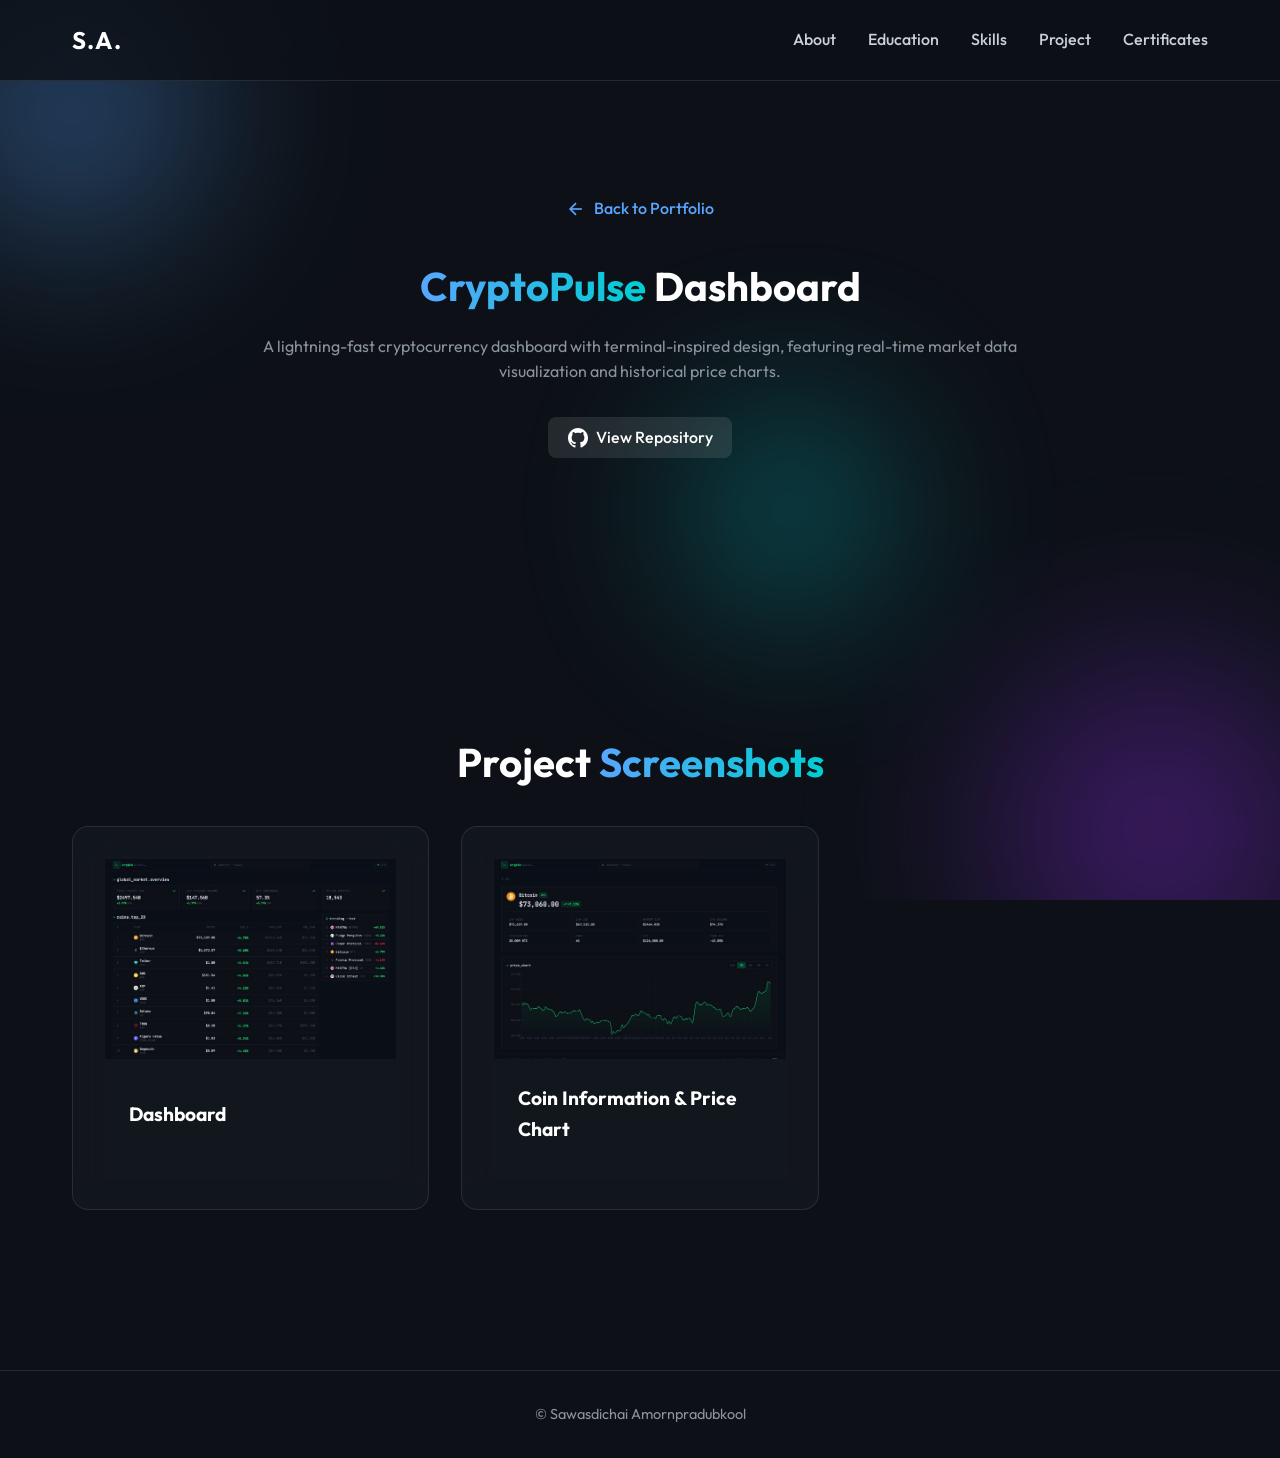
==== crypto-project.html @ 39dcac34 "Fixing and align" ====
<!DOCTYPE html>
<html lang="en">

<head>
    <meta charset="UTF-8">
    <meta name="viewport" content="width=device-width, initial-scale=1.0">
    <title>CryptoPulse | Sawasdichai Amornpradubkool</title>
    <meta name="description" content="Detailed view of the CryptoPulse cryptocurrency dashboard project.">
    <link rel="preconnect" href="https://fonts.googleapis.com">
    <link rel="preconnect" href="https://fonts.gstatic.com" crossorigin>
    <link href="https://fonts.googleapis.com/css2?family=Outfit:wght@300;400;500;600;700&display=swap" rel="stylesheet">
    <link rel="stylesheet" href="styles.css">
    <style>
        .project-header {
            margin-top: 100px;
            text-align: center;
        }

        .back-link {
            display: inline-flex;
            align-items: center;
            gap: 0.5rem;
            color: var(--primary);
            text-decoration: none;
            font-weight: 500;
            margin-bottom: 2rem;
            transition: color 0.3s;
        }

        .back-link:hover {
            color: var(--text-bright);
        }

        .gallery-card {
            cursor: pointer;
        }
    </style>
</head>

<body>

    <!-- Navigation Bar -->
    <nav class="navbar">
        <div class="container nav-container">
            <a href="index.html" class="nav-logo">S.A.</a>
            <ul class="nav-links">
                <li><a href="index.html#about">About</a></li>
                <li><a href="index.html#education">Education</a></li>
                <li><a href="index.html#skills">Skills</a></li>
                <li><a href="index.html#project">Project</a></li>
                <li><a href="index.html#gallery">Certificates</a></li>
            </ul>
        </div>
    </nav>

    <!-- Dynamic Background -->
    <div class="bg-shapes">
        <div class="shape shape-1"></div>
        <div class="shape shape-2"></div>
        <div class="shape shape-3"></div>
    </div>

    <main>
        <section class="section project-header">
            <div class="container">
                <a href="index.html#project" class="back-link">
                    <svg width="20" height="20" viewBox="0 0 24 24" fill="none" stroke="currentColor" stroke-width="2">
                        <path d="M19 12H5"></path>
                        <polyline points="12 19 5 12 12 5"></polyline>
                    </svg>
                    Back to Portfolio
                </a>
                <h1 class="section-title reveal" style="margin-bottom: 1rem;"><span
                        class="highlight">CryptoPulse</span> Dashboard</h1>
                <p class="subtitle" style="color: var(--secondary); max-width: 800px; margin: 0 auto 2rem;">
                    A lightning-fast cryptocurrency dashboard with terminal-inspired design, featuring real-time market
                    data visualization and historical price charts.
                </p>
                <div style="margin-bottom: 3rem;">
                    <a href="https://github.com/sawasdichai123/Dashboard-Crypto" target="_blank" class="github-link"
                        style="display: inline-flex; align-items: center; gap: 0.5rem; color: var(--text-bright); text-decoration: none; padding: 0.5rem 1.2rem; background: rgba(255, 255, 255, 0.1); border-radius: 8px; font-weight: 500;">
                        <svg width="20" height="20" viewBox="0 0 24 24" fill="currentColor">
                            <path
                                d="M12 0c-6.626 0-12 5.373-12 12 0 5.302 3.438 9.8 8.207 11.387.599.111.793-.261.793-.577v-2.234c-3.338.726-4.033-1.416-4.033-1.416-.546-1.387-1.333-1.756-1.333-1.756-1.089-.745.083-.729.083-.729 1.205.084 1.839 1.237 1.839 1.237 1.07 1.834 2.807 1.304 3.492.997.107-.775.418-1.305.762-1.604-2.665-.305-5.467-1.334-5.467-5.931 0-1.311.469-2.381 1.236-3.221-.124-.303-.535-1.524.117-3.176 0 0 1.008-.322 3.301 1.23.957-.266 1.983-.399 3.003-.404 1.02.005 2.047.138 3.006.404 2.291-1.552 3.297-1.23 3.297-1.23.653 1.653.242 2.874.118 3.176.77.84 1.235 1.911 1.235 3.221 0 4.609-2.807 5.624-5.479 5.921.43.372.823 1.102.823 2.222v3.293c0 .319.192.694.801.576 4.765-1.589 8.199-6.086 8.199-11.386 0-6.627-5.373-12-12-12z" />
                        </svg>
                        View Repository
                    </a>
                </div>
            </div>
        </section>

        <section class="section pt-0">
            <div class="container gallery-container">
                <h2 class="section-title reveal" style="margin-bottom: 2rem;">Project <span
                        class="highlight">Screenshots</span></h2>
                <div class="grid">

                    <div class="card gallery-card reveal delay-1"
                        onclick="openLightbox('assets/projects/CryptoPlus/CryptoPlus Dashboard.jpg', 'Dashboard')">
                        <div class="card-image-wrapper">
                            <img loading="lazy" src="assets/projects/CryptoPlus/CryptoPlus Dashboard.jpg"
                                alt="Dashboard">
                        </div>
                        <div class="card-content">
                            <h3>Dashboard</h3>
                        </div>
                    </div>

                    <div class="card gallery-card reveal delay-2"
                        onclick="openLightbox('assets/projects/CryptoPlus/CryptoPlus Information price.jpg', 'Coin Information')">
                        <div class="card-image-wrapper">
                            <img loading="lazy" src="assets/projects/CryptoPlus/CryptoPlus Information price.jpg"
                                alt="Coin Information">
                        </div>
                        <div class="card-content">
                            <h3>Coin Information & Price Chart</h3>
                        </div>
                    </div>

                </div>
            </div>
        </section>
    </main>

    <footer class="footer">
        <p>&copy; Sawasdichai Amornpradubkool</p>
    </footer>

    <!-- Lightbox Modal -->
    <div id="lightbox" class="lightbox">
        <span class="close-btn" onclick="closeLightbox()">&times;</span>
        <div class="lightbox-content-wrapper">
            <img class="lightbox-img" id="lightbox-img" src="" alt="Full Screen Screenshot">
            <h3 id="lightbox-caption"></h3>
        </div>
    </div>

    <script src="script.js"></script>
</body>

</html>
---- styles.css ----
/* Base & Typography */
:root {
    --bg-color: #0d1117;
    --surface-color: rgba(22, 27, 34, 0.6);
    --surface-hover: rgba(33, 38, 45, 0.8);
    --primary: #58a6ff;
    --primary-glow: rgba(88, 166, 255, 0.4);
    --secondary: #8b949e;
    --text-main: #c9d1d9;
    --text-bright: #ffffff;
    --font-main: 'Outfit', sans-serif;

    --card-border: rgba(255, 255, 255, 0.1);
    --glass-blur: blur(16px);
}

* {
    margin: 0;
    padding: 0;
    box-sizing: border-box;
}

html {
    scroll-behavior: smooth;
    scroll-padding-top: 80px;
    /* For fixed navbar */
}

body {
    background-color: var(--bg-color);
    color: var(--text-main);
    font-family: var(--font-main);
    line-height: 1.6;
    overflow-x: hidden;
    position: relative;
}

/* Background Animated Shapes */
.bg-shapes {
    position: fixed;
    top: 0;
    left: 0;
    width: 100vw;
    height: 100vh;
    z-index: -1;
    overflow: hidden;
    pointer-events: none;
}

.shape {
    position: absolute;
    filter: blur(80px);
    opacity: 0.5;
    border-radius: 50%;
    animation: float 20s infinite alternate linear;
}

.shape-1 {
    width: 400px;
    height: 400px;
    background: radial-gradient(circle, #58a6ff, transparent 70%);
    top: -10%;
    left: -10%;
    animation-duration: 25s;
}

.shape-2 {
    width: 500px;
    height: 500px;
    background: radial-gradient(circle, #8a2be2, transparent 70%);
    bottom: -20%;
    right: -10%;
    animation-duration: 30s;
}

.shape-3 {
    width: 300px;
    height: 300px;
    background: radial-gradient(circle, #00ced1, transparent 70%);
    top: 40%;
    left: 50%;
    animation-duration: 20s;
}

@keyframes float {
    0% {
        transform: translate(0, 0) scale(1);
    }

    33% {
        transform: translate(30px, -50px) scale(1.1);
    }

    66% {
        transform: translate(-20px, 20px) scale(0.9);
    }

    100% {
        transform: translate(0, 0) scale(1);
    }
}

/* Navbar */
.navbar {
    position: fixed;
    top: 0;
    width: 100%;
    z-index: 100;
    background: rgba(13, 17, 23, 0.8);
    backdrop-filter: var(--glass-blur);
    border-bottom: 1px solid var(--card-border);
    transition: all 0.3s ease;
}

.nav-container {
    display: flex;
    justify-content: space-between;
    align-items: center;
    height: 80px;
}

.nav-logo {
    color: var(--text-bright);
    font-size: 1.5rem;
    font-weight: 700;
    text-decoration: none;
    letter-spacing: 1px;
}

.nav-links {
    display: flex;
    gap: 2rem;
    list-style: none;
}

.nav-links a {
    color: var(--text-main);
    text-decoration: none;
    font-weight: 500;
    transition: color 0.3s;
}

.nav-links a:hover {
    color: var(--primary);
}

/* Typography & Utils */
h1,
h2,
h3 {
    color: var(--text-bright);
    font-weight: 700;
}

.highlight {
    background: linear-gradient(90deg, #58a6ff, #00ced1);
    -webkit-background-clip: text;
    -webkit-text-fill-color: transparent;
}

.container {
    max-width: 1200px;
    margin: 0 auto;
    padding: 0 2rem;
}

.section {
    padding: 6rem 0;
}

.bg-alt {
    background: rgba(22, 27, 34, 0.3);
    border-top: 1px solid var(--card-border);
    border-bottom: 1px solid var(--card-border);
}

.section-title {
    font-size: 2.5rem;
    text-align: center;
    margin-bottom: 4rem;
}

.btn {
    display: inline-block;
    padding: 0.8rem 2rem;
    border-radius: 30px;
    text-decoration: none;
    font-weight: 600;
    transition: all 0.3s ease;
    cursor: pointer;
    font-size: 1rem;
}

.primary-btn {
    background: var(--surface-color);
    color: var(--text-bright);
    border: 1px solid var(--primary);
    box-shadow: 0 0 15px var(--primary-glow);
    backdrop-filter: var(--glass-blur);
}

.primary-btn:hover {
    background: var(--primary);
    color: #fff;
    box-shadow: 0 0 25px var(--primary-glow);
    transform: translateY(-2px);
}

.card {
    background: var(--surface-color);
    border: 1px solid var(--card-border);
    border-radius: 16px;
    padding: 2rem;
    backdrop-filter: var(--glass-blur);
    transition: all 0.4s cubic-bezier(0.175, 0.885, 0.32, 1.275);
}

.card:hover {
    border-color: rgba(88, 166, 255, 0.5);
    box-shadow: 0 10px 30px rgba(0, 0, 0, 0.5);
}

/* Hero Section */
.hero {
    min-height: 100vh;
    display: flex;
    align-items: center;
    justify-content: center;
    text-align: center;
    padding-top: 80px;
    /* offset navbar */
}

.hero-content {
    display: flex;
    flex-direction: column;
    align-items: center;
    gap: 2rem;
}

.profile-container {
    position: relative;
    width: 220px;
    height: 220px;
    border-radius: 50%;
    z-index: 1;
}

.profile-glow {
    position: absolute;
    inset: -10px;
    border-radius: 50%;
    background: linear-gradient(45deg, #58a6ff, #8a2be2, #00ced1);
    z-index: -1;
    filter: blur(20px);
    opacity: 0.7;
    animation: pulse 4s infinite alternate;
}

.profile-pic {
    width: 100%;
    height: 100%;
    object-fit: cover;
    border-radius: 50%;
    border: 4px solid var(--surface-color);
    background-color: #fff;
}

@keyframes pulse {
    0% {
        transform: scale(0.95);
        opacity: 0.5;
    }

    100% {
        transform: scale(1.05);
        opacity: 0.8;
    }
}

.hero-text h1 {
    font-size: 3.5rem;
    margin-bottom: 0.5rem;
    letter-spacing: -1px;
}

.hero-text .subtitle {
    font-size: 1.5rem;
    color: var(--primary);
    margin-bottom: 1rem;
    font-weight: 500;
}

.contact-info {
    display: flex;
    justify-content: center;
    gap: 2rem;
    margin-bottom: 1.5rem;
}

.contact-item {
    display: flex;
    align-items: center;
    gap: 0.5rem;
    color: var(--secondary);
    font-size: 0.95rem;
}

.hero-text .description {
    font-size: 1.1rem;
    max-width: 800px;
    margin: 0 auto 2rem;
    color: var(--secondary);
}

/* Education Timeline */
.timeline {
    position: relative;
    max-width: 800px;
    margin: 0 auto;
}

.timeline::before {
    content: '';
    position: absolute;
    top: 0;
    bottom: 0;
    left: 20px;
    width: 2px;
    background: var(--card-border);
}

.timeline-item {
    position: relative;
    padding-left: 60px;
    margin-bottom: 3rem;
}

.timeline-item:last-child {
    margin-bottom: 0;
}

.timeline-dot {
    position: absolute;
    left: 11px;
    top: 0;
    width: 20px;
    height: 20px;
    background: var(--bg-color);
    border: 4px solid var(--primary);
    border-radius: 50%;
    box-shadow: 0 0 10px var(--primary-glow);
}

.timeline-date {
    display: inline-block;
    padding: 0.3rem 1rem;
    background: rgba(88, 166, 255, 0.1);
    color: var(--primary);
    border-radius: 20px;
    font-size: 0.85rem;
    font-weight: 600;
    margin-bottom: 1rem;
}

.timeline-content h3 {
    margin-bottom: 0.2rem;
}

.timeline-content .subtitle {
    color: var(--text-main);
    font-weight: 500;
    margin-bottom: 0.5rem;
}

.timeline-content p {
    color: var(--secondary);
    font-size: 0.95rem;
}

.timeline-content .gpa {
    margin-top: 1rem;
    font-weight: 600;
    color: var(--text-bright);
}

/* Skills Section */
.skills-grid {
    display: grid;
    grid-template-columns: repeat(auto-fit, minmax(300px, 1fr));
    gap: 2rem;
}

.skill-category h3 {
    margin-bottom: 1.5rem;
    font-size: 1.3rem;
    border-bottom: 1px solid var(--card-border);
    padding-bottom: 0.5rem;
}

.skill-list {
    display: flex;
    flex-wrap: wrap;
    gap: 0.8rem;
}

.skill-tag {
    padding: 0.4rem 1rem;
    background: rgba(255, 255, 255, 0.05);
    border: 1px solid var(--card-border);
    border-radius: 20px;
    font-size: 0.9rem;
    color: var(--text-main);
    transition: all 0.3s ease;
}

.skill-tag:hover {
    background: rgba(88, 166, 255, 0.2);
    border-color: var(--primary);
    color: #fff;
    transform: translateY(-2px);
}

.highlight-tag {
    border-color: rgba(88, 166, 255, 0.5);
    background: rgba(88, 166, 255, 0.1);
}

.feature-list {
    list-style: none;
    padding-left: 0;
}

.feature-list li {
    position: relative;
    padding-left: 1.5rem;
    margin-bottom: 1rem;
    color: var(--secondary);
    font-size: 0.95rem;
}

.feature-list li::before {
    content: '→';
    position: absolute;
    left: 0;
    top: 0;
    color: var(--primary);
}

/* Projects Section */
.project-container {
    max-width: 900px;
    margin: 0 auto;
    padding: 3rem;
}

.project-content h3 {
    font-size: 2rem;
    margin-bottom: 0.5rem;
}

.project-content .tech-stack {
    color: var(--primary);
    font-weight: 500;
    margin-bottom: 1.5rem;
}

.github-link {
    display: inline-flex;
    align-items: center;
    gap: 0.5rem;
    color: var(--text-bright);
    text-decoration: none;
    padding: 0.5rem 1.2rem;
    background: rgba(255, 255, 255, 0.1);
    border-radius: 8px;
    margin-bottom: 2rem;
    transition: background 0.3s;
}

.github-link:hover {
    background: rgba(255, 255, 255, 0.2);
}

/* Gallery Section (Inherited and fine-tuned) */
.grid {
    display: grid;
    grid-template-columns: repeat(auto-fill, minmax(300px, 1fr));
    gap: 2rem;
}

/* Base card inherited for skills, timeline, projects, but gallery needs specific card padding/hover */
.card {
    background: var(--surface-color);
    border: 1px solid var(--card-border);
    border-radius: 16px;
    overflow: hidden;
    backdrop-filter: var(--glass-blur);
    transition: all 0.4s cubic-bezier(0.175, 0.885, 0.32, 1.275);
    cursor: pointer;
    display: flex;
    flex-direction: column;
}

.card:hover {
    transform: translateY(-10px) scale(1.02);
    border-color: var(--primary);
    box-shadow: 0 15px 30px rgba(0, 0, 0, 0.5), 0 0 20px var(--primary-glow);
}

.card-image-wrapper {
    height: 200px;
    width: 100%;
    overflow: hidden;
    background: var(--bg-color);
    /* Fallback */
    display: flex;
    align-items: center;
    justify-content: center;
}

.card-image-wrapper img {
    width: 100%;
    height: 100%;
    object-fit: cover;
    transition: transform 0.5s ease;
}

.card:hover .card-image-wrapper img {
    transform: scale(1.1);
}

.card-content {
    padding: 1.5rem;
    flex-grow: 1;
    display: flex;
    flex-direction: column;
    justify-content: center;
}

.card-content h3 {
    font-size: 1.2rem;
    margin-bottom: 0.5rem;
    color: var(--text-bright);
}

.card-content p {
    font-size: 0.9rem;
    color: var(--secondary);
}

/* Lightbox */
.lightbox {
    position: fixed;
    top: 0;
    left: 0;
    width: 100%;
    height: 100%;
    background: rgba(13, 17, 23, 0.95);
    backdrop-filter: blur(10px);
    z-index: 1000;
    display: flex;
    align-items: center;
    justify-content: center;
    opacity: 0;
    pointer-events: none;
    transition: opacity 0.3s ease;
}

.lightbox.active {
    opacity: 1;
    pointer-events: auto;
}

.lightbox-content-wrapper {
    position: relative;
    max-width: 90%;
    max-height: 90%;
    display: flex;
    flex-direction: column;
    align-items: center;
    transform: scale(0.9);
    transition: transform 0.3s ease;
}

.lightbox.active .lightbox-content-wrapper {
    transform: scale(1);
}

.lightbox-img {
    max-width: 100%;
    max-height: 80vh;
    border-radius: 12px;
    box-shadow: 0 20px 50px rgba(0, 0, 0, 0.5);
    border: 2px solid var(--card-border);
}

#lightbox-caption {
    margin-top: 1rem;
    color: var(--text-bright);
    font-size: 1.5rem;
    text-align: center;
}

.close-btn {
    position: absolute;
    top: 2rem;
    right: 3rem;
    font-size: 3rem;
    color: var(--text-main);
    cursor: pointer;
    transition: color 0.3s;
    z-index: 1001;
}

.close-btn:hover {
    color: var(--primary);
}

/* Footer */
.footer {
    text-align: center;
    padding: 2rem 0;
    border-top: 1px solid var(--card-border);
    margin-top: 4rem;
    color: var(--secondary);
    font-size: 0.9rem;
}

/* Animations & Scroll Reveal */
.animate-fade-in {
    animation: fadeIn 1s ease forwards;
}

.animate-slide-up {
    opacity: 0;
    animation: slideUp 1s ease 0.3s forwards;
}

@keyframes fadeIn {
    from {
        opacity: 0;
    }

    to {
        opacity: 1;
    }
}

@keyframes slideUp {
    from {
        opacity: 0;
        transform: translateY(30px);
    }

    to {
        opacity: 1;
        transform: translateY(0);
    }
}

.reveal {
    opacity: 0;
    transform: translateY(30px);
    transition: all 0.8s cubic-bezier(0.5, 0, 0, 1);
}

.reveal.active {
    opacity: 1;
    transform: translateY(0);
}

.delay-1 {
    transition-delay: 0.1s;
}

.delay-2 {
    transition-delay: 0.2s;
}

.delay-3 {
    transition-delay: 0.3s;
}

/* Responsive Media Queries */
@media (max-width: 768px) {
    .nav-links {
        display: none;
        /* Mobile menu can be added later if needed */
    }

    .hero-text h1 {
        font-size: 2.5rem;
    }

    .hero-text .subtitle {
        font-size: 1.2rem;
    }

    .profile-container {
        width: 180px;
        height: 180px;
    }

    .section {
        padding: 4rem 0;
    }

    .contact-info {
        flex-direction: column;
        gap: 0.5rem;
    }

    .project-container {
        padding: 2rem 1.5rem;
    }
}
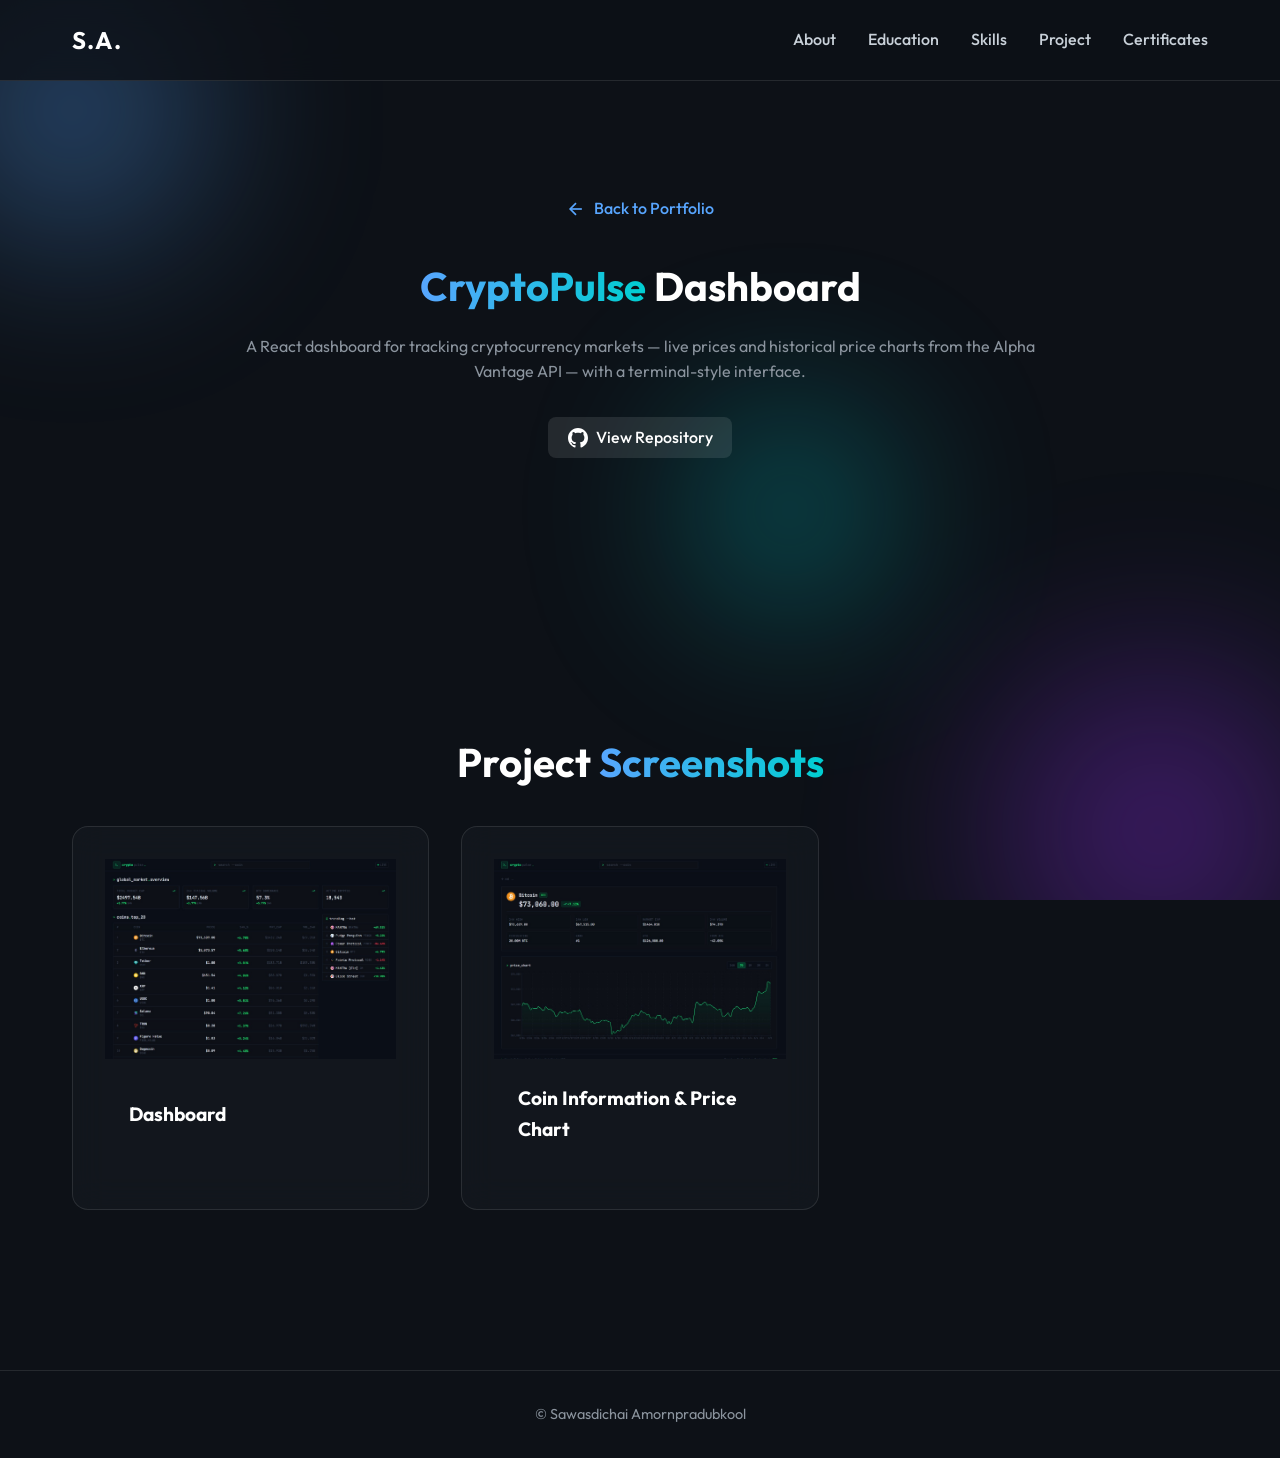
==== commit 6f1c2b60: "De-market project copy and add real Sundae contributions from git log Rewrites the Sundae and Crypto" ====
--- a/crypto-project.html
+++ b/crypto-project.html
@@ -73,8 +73,8 @@
                 <h1 class="section-title reveal" style="margin-bottom: 1rem;"><span
                         class="highlight">CryptoPulse</span> Dashboard</h1>
                 <p class="subtitle" style="color: var(--secondary); max-width: 800px; margin: 0 auto 2rem;">
-                    A lightning-fast cryptocurrency dashboard with terminal-inspired design, featuring real-time market
-                    data visualization and historical price charts.
+                    A React dashboard for tracking cryptocurrency markets — live prices and historical price charts
+                    from the Alpha Vantage API — with a terminal-style interface.
                 </p>
                 <div style="margin-bottom: 3rem;">
                     <a href="https://github.com/sawasdichai123/Dashboard-Crypto" target="_blank" class="github-link"
--- a/styles.css
+++ b/styles.css
@@ -313,6 +313,33 @@
     color: var(--secondary);
 }
 
+.about-letter {
+    max-width: 820px;
+    margin: 0 auto 2rem;
+    text-align: left;
+}
+
+.about-letter p {
+    font-size: 1.02rem;
+    line-height: 1.75;
+    color: var(--secondary);
+    margin-bottom: 1rem;
+}
+
+.about-letter p:last-child {
+    margin-bottom: 0;
+}
+
+.about-letter strong {
+    color: var(--text-bright);
+    font-weight: 600;
+}
+
+.about-letter em {
+    color: var(--text-main);
+    font-style: italic;
+}
+
 /* Education Timeline */
 .timeline {
     position: relative;
@@ -444,6 +471,146 @@
     position: absolute;
     left: 0;
     top: 0;
+    color: var(--primary);
+}
+
+.skills-note {
+    text-align: center;
+    color: var(--secondary);
+    font-size: 0.9rem;
+    margin-top: -3rem;
+    margin-bottom: 3rem;
+}
+
+.skills-note a {
+    color: var(--primary);
+}
+
+/* Activities Section */
+.activity-subtitle {
+    font-size: 1.3rem;
+    color: var(--text-bright);
+    margin: 3rem 0 1.5rem;
+}
+
+.activity-subtitle:first-of-type {
+    margin-top: 0;
+}
+
+.activity-grid {
+    margin-bottom: 1rem;
+}
+
+.activity-date {
+    color: var(--primary);
+    font-weight: 500;
+    font-size: 0.85rem;
+    margin-bottom: 0.5rem;
+}
+
+.activity-program-note {
+    color: var(--secondary);
+    font-size: 0.9rem;
+    margin: -1rem 0 1.5rem;
+}
+
+.program-hero {
+    width: 100%;
+    max-height: 420px;
+    overflow: hidden;
+    border-radius: 16px;
+    border: 1px solid var(--card-border);
+    margin-bottom: 1.5rem;
+    cursor: pointer;
+}
+
+.program-hero img {
+    width: 100%;
+    height: 100%;
+    object-fit: cover;
+    display: block;
+    transition: transform 0.5s ease;
+}
+
+.program-hero:hover img {
+    transform: scale(1.03);
+}
+
+.placeholder-card {
+    border-style: dashed;
+    border-color: var(--card-border);
+    cursor: default;
+    justify-content: center;
+    min-height: 160px;
+}
+
+.placeholder-card:hover {
+    transform: none;
+    box-shadow: none;
+    border-color: var(--secondary);
+}
+
+.placeholder-card .card-content {
+    justify-content: center;
+    text-align: center;
+}
+
+.placeholder-card h3 {
+    color: var(--secondary);
+}
+
+/* Contact Section */
+.contact-grid {
+    display: grid;
+    grid-template-columns: repeat(auto-fit, minmax(220px, 1fr));
+    gap: 2rem;
+}
+
+.contact-card {
+    padding: 2rem;
+    display: flex;
+    flex-direction: column;
+    align-items: center;
+    text-align: center;
+    gap: 0.5rem;
+    text-decoration: none;
+    color: var(--text-main);
+    cursor: pointer;
+}
+
+.contact-card svg {
+    color: var(--primary);
+    margin-bottom: 0.5rem;
+}
+
+.contact-card h3 {
+    font-size: 1.1rem;
+}
+
+.contact-card p {
+    color: var(--secondary);
+    font-size: 0.9rem;
+    word-break: break-word;
+}
+
+.social-note {
+    text-align: center;
+    color: var(--secondary);
+    font-size: 0.85rem;
+    margin-top: 2rem;
+}
+
+.footer-social {
+    margin-top: 0.5rem;
+}
+
+.footer-social a {
+    color: var(--secondary);
+    text-decoration: none;
+    font-size: 0.85rem;
+}
+
+.footer-social a:hover {
     color: var(--primary);
 }
 
